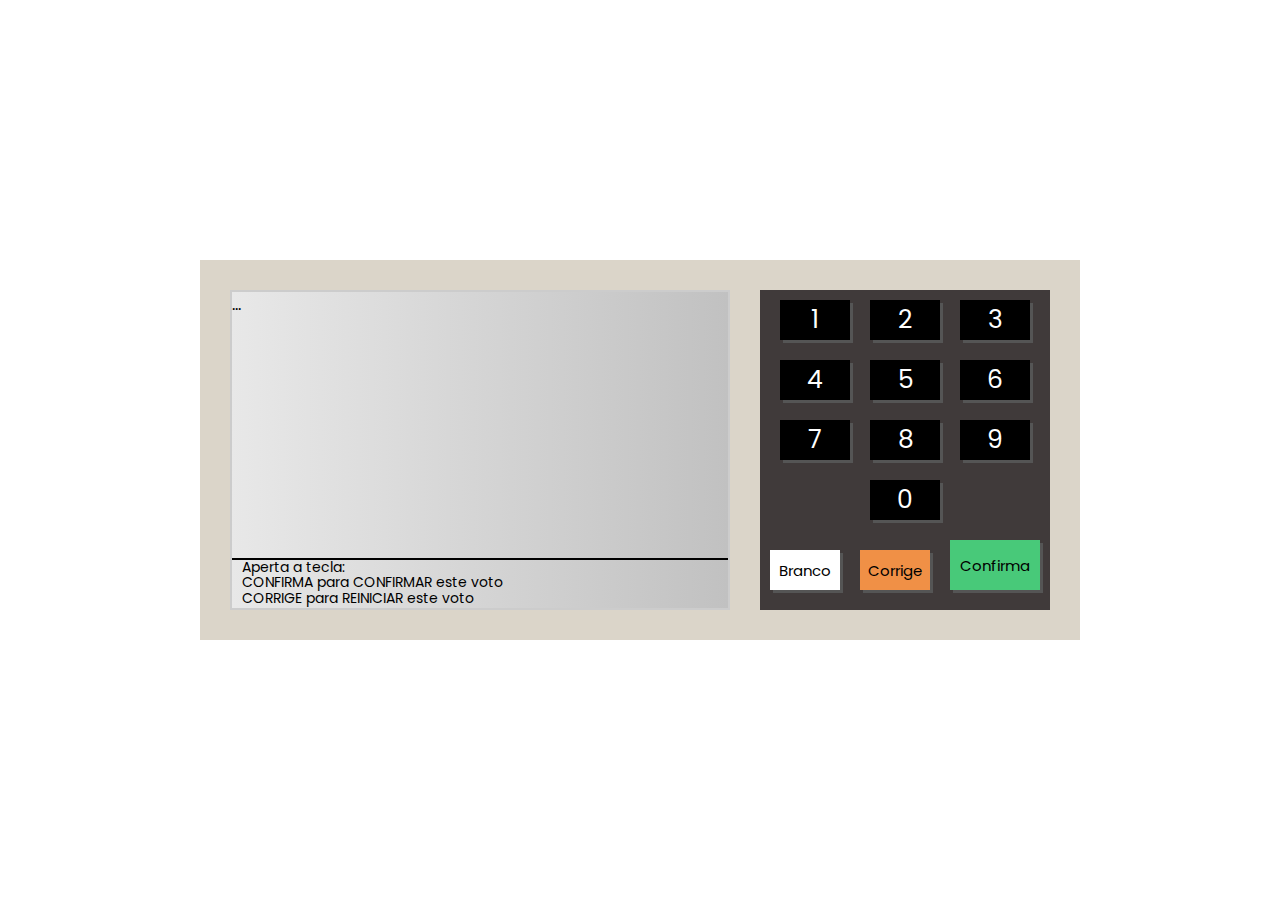
==== urna/index.html @ ae567be7 "first commit" ====
<!DOCTYPE html>
<html lang="pt-BR">

<head>
  <meta charset="UTF-8">
  <meta name="viewport" content="width=device-width, initial-scale=1.0">
  <title>URNA</title>
  <link rel="stylesheet" href="style.css">
</head>

<body>
  <div class="urna">
    <div class="tela">
      <div class="d-1">
        ...
      </div>
      <div class="d-2">
        <p>Aperta a tecla:<br/>
        CONFIRMA para CONFIRMAR este voto<br/>
        CORRIGE para REINICIAR este voto
        </p>
      </div>
    </div>
    <div class="teclado">
      <div class="teclado--linha">
        <div class="teclado--botao">1</div>
        <div class="teclado--botao">2</div>
        <div class="teclado--botao">3</div>
      </div>
      <div class="teclado--linha">
        <div class="teclado--botao">4</div>
        <div class="teclado--botao">5</div>
        <div class="teclado--botao">6</div>
      </div>
      <div class="teclado--linha">
        <div class="teclado--botao">7</div>
        <div class="teclado--botao">8</div>
        <div class="teclado--botao">9</div>
      </div>
      <div class="teclado--linha">
        <div class="teclado--botao">0</div>
      </div>
      <div class="teclado--linha">
        <div class="teclado--botao btn-branco">Branco</div>
        <div class="teclado--botao btn-corrige">Corrige</div>
        <div class="teclado--botao btn-confirma">Confirma</div>
      </div>

    </div>
  </div>
  <script src="script.js"></script>
</body>

</html>
---- urna/style.css ----
@import url("https://fonts.googleapis.com/css2?family=Poppins:wght@400;500;600;700&display=swap");

* {
  margin: 0;
  padding: 0;
  box-sizing: border-box;
  font-family: 'Poppins', sans-serif;
}
body {
  display: flex;
  justify-content: center;
  align-items: center;
  height: 100vh;
}

.urna {
  background-color: #dbd5c9;
  padding: 30px;
  display: flex;
  justify-content: space-around;
}
.tela {
  width: 500px;
  height: 320px;
  background: linear-gradient(to right, #e8e8e8, #c1c1c1);
  border: 2px solid #ccc;
  display: flex;
  flex-direction: column;
}
.teclado {
  margin-left: 30px;
  background-color: #403a3a;
}
.teclado--linha {
  display: flex;
  justify-content: center;
  align-items: flex-end;
}
.teclado--botao {
  width: 70px;
  height: 40px;
  background-color: #000;
  color: #fff;
  font-size: 25px;
  display: flex;
  justify-content: center;
  align-items: center;
  margin: 10px;
  cursor: pointer;
  box-shadow: 3px 3px 0px #555;
}
.btn-branco {
  background-color: #fff;
  color: #000;
  font-size: 15px;
}
.btn-corrige {
background-color: #f09046;
color: #000;
font-size: 15px;
}
.btn-confirma {
  background-color: #48c979;
  color: #000;
  font-size: 15px;
  width: 90px;
  height: 50px;
}

.d-1 {
  flex: 1;
}
.d-2 {
  height: 50px;
  font-size: 14px;
  border-top: 2px solid #000;
  line-height: 1.1em;
  padding-left: 10px;
}
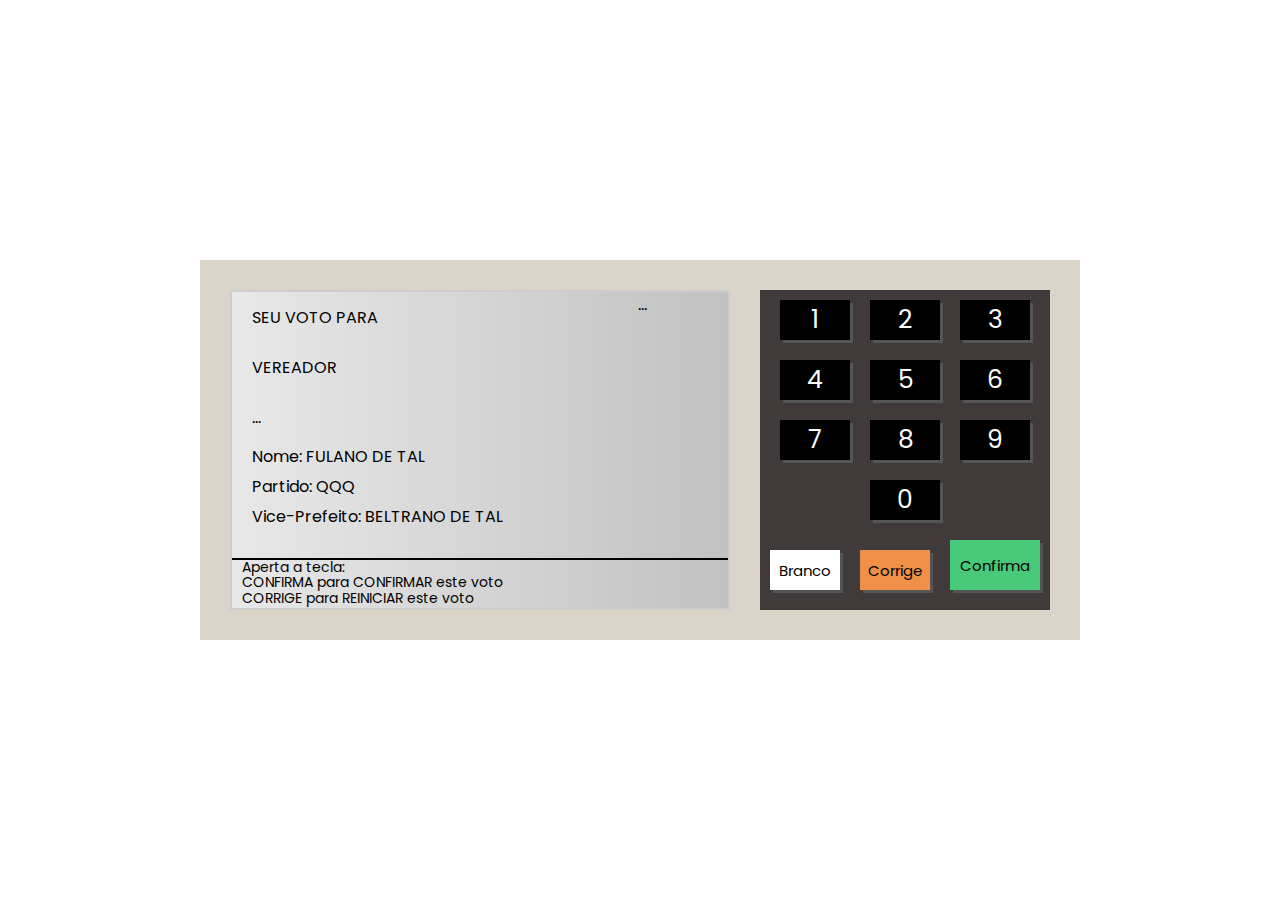
==== commit 0487369b: "atualizando projeto" ====
--- a/urna/index.html
+++ b/urna/index.html
@@ -12,12 +12,30 @@
   <div class="urna">
     <div class="tela">
       <div class="d-1">
-        ...
+        <div class="d-1-left">
+           <div class="d-1-1">
+             <span>SEU VOTO PARA</span>
+           </div>
+           <div class="d-1-2">
+             <span>VEREADOR</span>
+           </div>
+           <div class="d-1-3">
+             ...
+           </div>
+           <div class="d-1-4">
+             Nome: FULANO DE TAL<br/>
+             Partido: QQQ<br/>
+             Vice-Prefeito: BELTRANO DE TAL<br/>
+           </div>
+        </div>
+        <div class="d-1-right">
+          ...
+        </div>
       </div>
       <div class="d-2">
-        <p>Aperta a tecla:<br/>
-        CONFIRMA para CONFIRMAR este voto<br/>
-        CORRIGE para REINICIAR este voto
+        <p>Aperta a tecla:<br />
+          CONFIRMA para CONFIRMAR este voto<br />
+          CORRIGE para REINICIAR este voto
         </p>
       </div>
     </div>
--- a/urna/style.css
+++ b/urna/style.css
@@ -4,7 +4,7 @@
   margin: 0;
   padding: 0;
   box-sizing: border-box;
-  font-family: 'Poppins', sans-serif;
+  font-family: "Poppins", sans-serif;
 }
 body {
   display: flex;
@@ -55,9 +55,9 @@
   font-size: 15px;
 }
 .btn-corrige {
-background-color: #f09046;
-color: #000;
-font-size: 15px;
+  background-color: #f09046;
+  color: #000;
+  font-size: 15px;
 }
 .btn-confirma {
   background-color: #48c979;
@@ -69,6 +69,35 @@
 
 .d-1 {
   flex: 1;
+  display: flex;
+}
+.d-1-left {
+  flex: 1;
+  display: flex;
+  flex-direction: column;
+  padding-left: 20px;
+}
+.d-1-1 {
+  height: 50px;
+  display: flex;
+  align-items: center;
+}
+.d-1-2 {
+  height: 50px;
+  display: flex;
+  align-items: center;
+}
+.d-1-3 {
+  height: 50px;
+  display: flex;
+  align-items: center;
+}
+.d-1-4 {
+  flex: 1;
+  line-height: 30px;
+}
+.d-1-right {
+  width: 90px;
 }
 .d-2 {
   height: 50px;
@@ -76,4 +105,4 @@
   border-top: 2px solid #000;
   line-height: 1.1em;
   padding-left: 10px;
-}+}
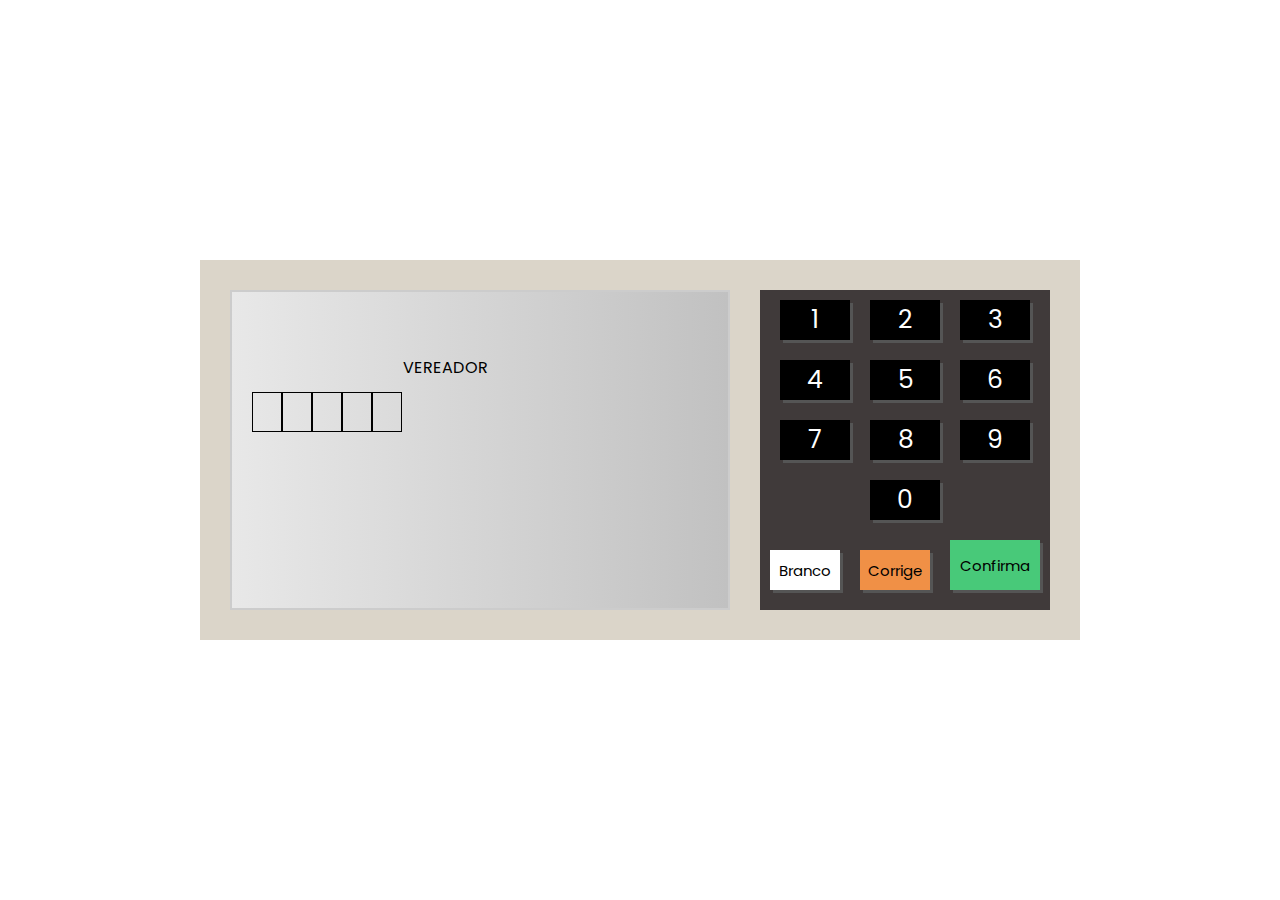
==== commit c2147bbf: "atualizando projeto" ====
--- a/urna/index.html
+++ b/urna/index.html
@@ -13,23 +13,32 @@
     <div class="tela">
       <div class="d-1">
         <div class="d-1-left">
-           <div class="d-1-1">
-             <span>SEU VOTO PARA</span>
-           </div>
-           <div class="d-1-2">
-             <span>VEREADOR</span>
-           </div>
-           <div class="d-1-3">
-             ...
-           </div>
-           <div class="d-1-4">
-             Nome: FULANO DE TAL<br/>
-             Partido: QQQ<br/>
-             Vice-Prefeito: BELTRANO DE TAL<br/>
-           </div>
+          <div class="d-1-1">
+            <span>SEU VOTO PARA</span>
+          </div>
+          <div class="d-1-2">
+            <span>VEREADOR</span>
+          </div>
+          <div class="d-1-3">
+            <div class="numero pisca"></div>
+            <div class="numero"></div>
+
+          </div>
+          <div class="d-1-4">
+            Nome: FULANO DE TAL<br />
+            Partido: QQQ<br />
+            Vice-Prefeito: BELTRANO DE TAL<br />
+          </div>
         </div>
         <div class="d-1-right">
-          ...
+          <div class="d-1-image">
+            <img src="./imgs/dog.jpg" alt="img1">
+            Prefeito
+          </div>
+          <div class="d-1-image small">
+            <img src="./imgs/cv4.jpg" alt="img2">
+            Vice-Prefeito
+          </div>
         </div>
       </div>
       <div class="d-2">
@@ -41,31 +50,32 @@
     </div>
     <div class="teclado">
       <div class="teclado--linha">
-        <div class="teclado--botao">1</div>
-        <div class="teclado--botao">2</div>
-        <div class="teclado--botao">3</div>
+        <div class="teclado--botao" onclick="clicou('1')">1</div>
+        <div class="teclado--botao" onclick="clicou('2')">2</div>
+        <div class="teclado--botao" onclick="clicou('3')">3</div>
       </div>
       <div class="teclado--linha">
-        <div class="teclado--botao">4</div>
-        <div class="teclado--botao">5</div>
-        <div class="teclado--botao">6</div>
+        <div class="teclado--botao" onclick="clicou('4')">4</div>
+        <div class="teclado--botao" onclick="clicou('5')">5</div>
+        <div class="teclado--botao" onclick="clicou('6')">6</div>
       </div>
       <div class="teclado--linha">
-        <div class="teclado--botao">7</div>
-        <div class="teclado--botao">8</div>
-        <div class="teclado--botao">9</div>
+        <div class="teclado--botao" onclick="clicou('7')">7</div>
+        <div class="teclado--botao" onclick="clicou('8')">8</div>
+        <div class="teclado--botao" onclick="clicou('9')">9</div>
       </div>
       <div class="teclado--linha">
-        <div class="teclado--botao">0</div>
+        <div class="teclado--botao" onclick="clicou('0')">0</div>
       </div>
       <div class="teclado--linha">
-        <div class="teclado--botao btn-branco">Branco</div>
-        <div class="teclado--botao btn-corrige">Corrige</div>
-        <div class="teclado--botao btn-confirma">Confirma</div>
+        <div class="teclado--botao btn-branco" onclick="branco()">Branco</div>
+        <div class="teclado--botao btn-corrige" onclick="corrige()">Corrige</div>
+        <div class="teclado--botao btn-confirma" onclick="confirma()">Confirma</div>
       </div>
 
     </div>
   </div>
+  <script src="etapas.js"></script>
   <script src="script.js"></script>
 </body>
 
--- a/urna/style.css
+++ b/urna/style.css
@@ -86,11 +86,23 @@
   height: 50px;
   display: flex;
   align-items: center;
+  justify-content: center;
 }
 .d-1-3 {
   height: 50px;
-  display: flex;
-  align-items: center;
+}
+.numero {
+  display: inline-block;
+  height: 40px;
+  width: 30px;
+  border: 1px solid #000;
+  text-align: center;
+  line-height: 40px; /*mesmo tamanho do height para centralizar*/
+  font-size: 25px;
+  
+}
+.pisca {
+  animation: pisca 1s infinite;
 }
 .d-1-4 {
   flex: 1;
@@ -98,6 +110,24 @@
 }
 .d-1-right {
   width: 90px;
+  display: flex;
+  flex-direction: column;
+  align-items: flex-end;
+}
+.d-1-image {
+  border: 1px solid #000;
+  background-color: #fff;
+  text-align: center;
+  font-size: 14px;
+}
+.d-1-image img {
+  width: 100%;
+  height: 100px;
+  object-fit: cover;
+}
+.d-1-image.small {
+width: 90%;
+font-size: 12px;
 }
 .d-2 {
   height: 50px;
@@ -106,3 +136,15 @@
   line-height: 1.1em;
   padding-left: 10px;
 }
+
+@keyframes pisca {
+  0% {
+    opacity: 0.2;
+  }
+  50% {
+    opacity: 1;
+  }
+  100% {
+    opacity: 0.2;
+  }
+}
